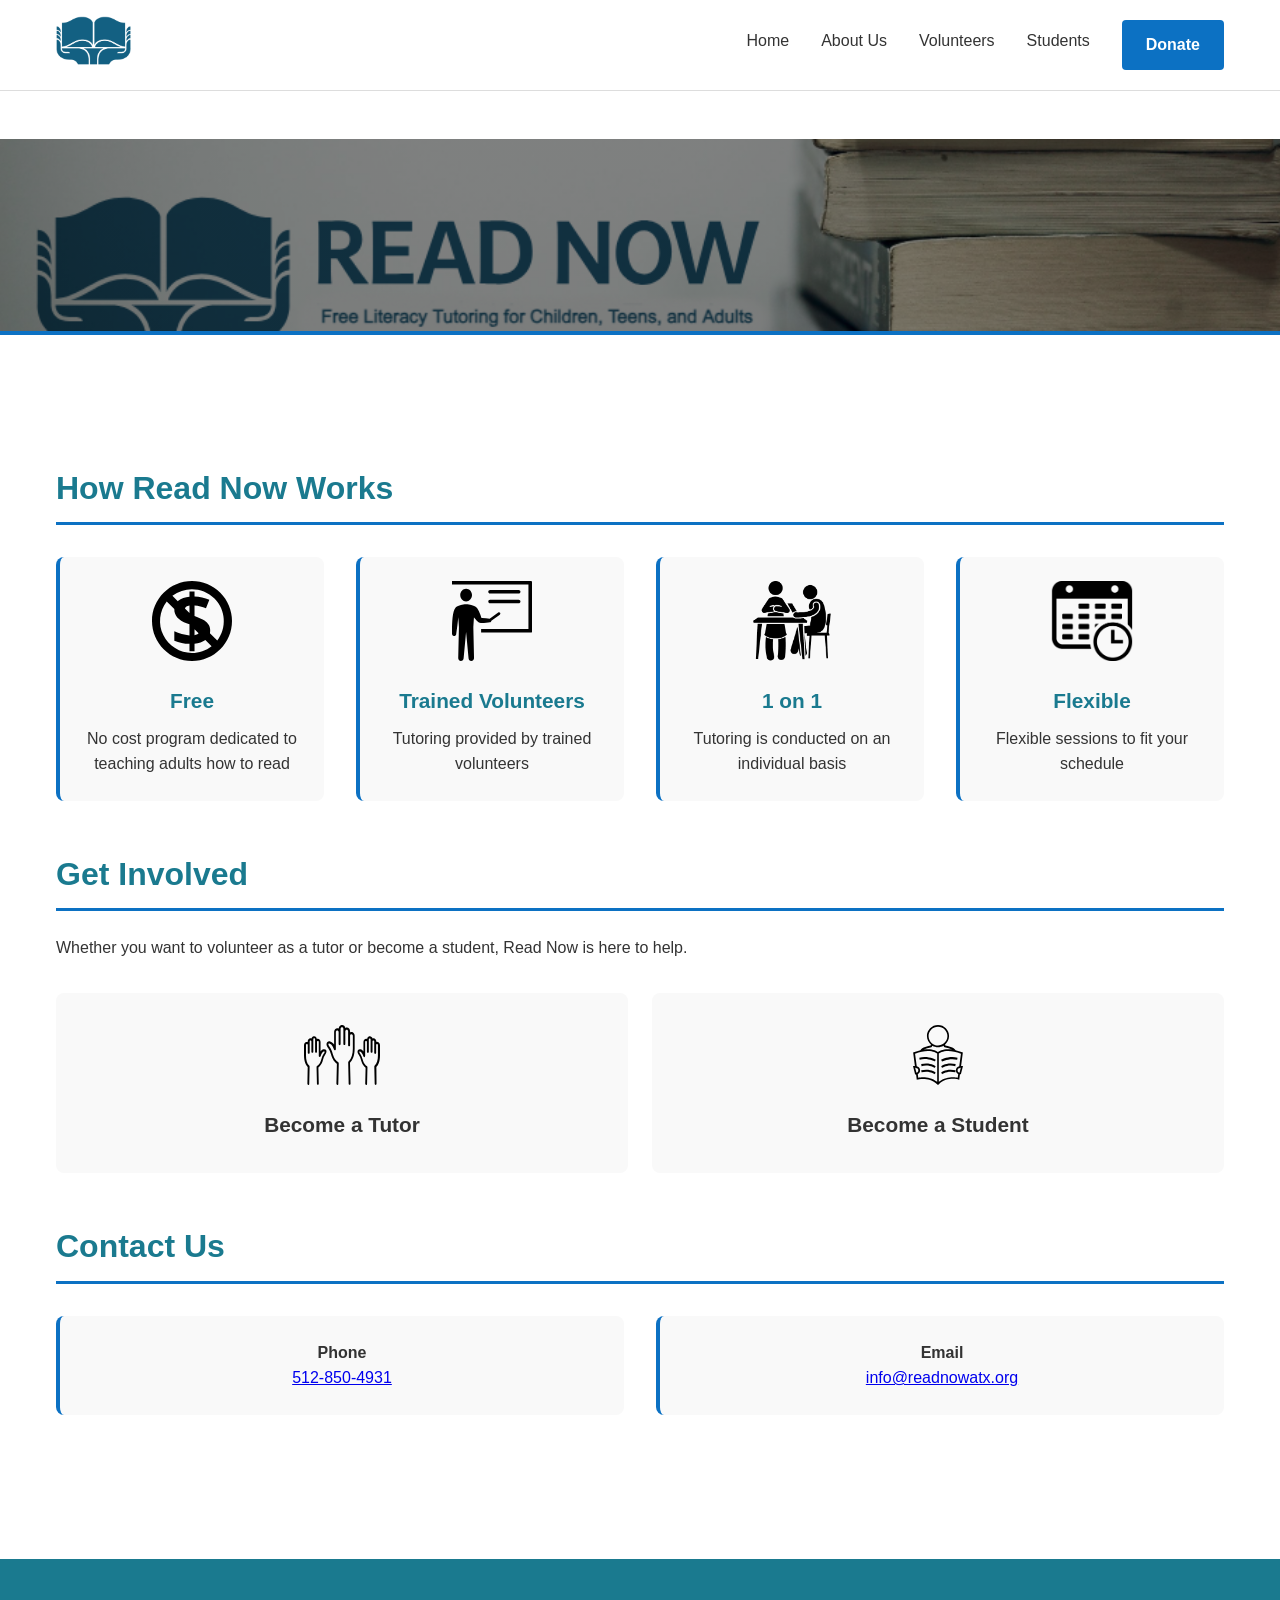
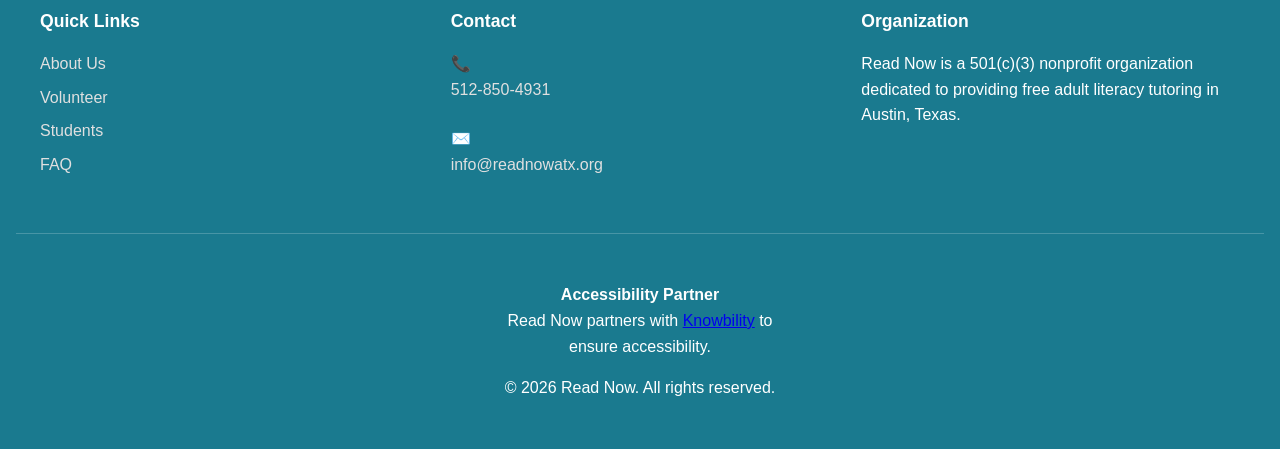
==== index.html @ 5cd38189 "Remove hero heading and tagline from home page Leaves the hero as an image-only banner (RN-banner2 b" ====
<!DOCTYPE html>
<html lang="en">
<head>
  <meta charset="UTF-8">
  <meta name="viewport" content="width=device-width, initial-scale=1.0">
  <meta name="description" content="Read Now - Free adult literacy tutoring in Austin, Texas">
  <meta name="keywords" content="literacy, tutoring, reading, Austin, nonprofit">
  <title>Read Now - Free Adult Literacy Tutoring</title>
  <link rel="stylesheet" href="style.css">
</head>
<body>

<header>
  <div class="header-content">
    <a href="index.html" class="logo">
      <img src="images/logo.png" alt="Read Now">
    </a>
    <button class="nav-toggle" id="navToggle">☰</button>
    <nav id="mainNav">
      <ul>
        <li>
          <a href="index.html">Home</a>
        </li>
        <li>
          <a href="about.html">About Us</a>
          <ul>
            <li><a href="contact.html">Contact Us</a></li>
          </ul>
        </li>
        <li>
          <a href="volunteer.html">Volunteers</a>
          <ul>
            <li><a href="volunteer-application.html">Application</a></li>
            <li><a href="code-of-conduct.html">Code of Conduct</a></li>
          </ul>
        </li>
        <li>
          <a href="students.html">Students</a>
          <ul>
            <li><a href="student-registration.html">Registration</a></li>
            <li><a href="faq.html">FAQ</a></li>
          </ul>
        </li>
        <li>
          <a href="https://givewp.com" target="_blank" class="donate-btn">Donate</a>
        </li>
      </ul>
    </nav>
  </div>
</header>

<main>

<section class="hero">
  <div class="container"></div>
</section>

<div class="container">

<section>
  <h2>How Read Now Works</h2>
  <div class="features">
    <div class="feature">
      <img src="images/free.svg" alt="Free program">
      <h3>Free</h3>
      <p>No cost program dedicated to teaching adults how to read</p>
    </div>
    <div class="feature">
      <img src="images/trained_volunteer.svg" alt="Trained volunteers">
      <h3>Trained Volunteers</h3>
      <p>Tutoring provided by trained volunteers</p>
    </div>
    <div class="feature">
      <img src="images/1_on_1_learning.svg" alt="One-on-one learning">
      <h3>1 on 1</h3>
      <p>Tutoring is conducted on an individual basis</p>
    </div>
    <div class="feature">
      <img src="images/flexible_schedule-1.svg" alt="Flexible schedule">
      <h3>Flexible</h3>
      <p>Flexible sessions to fit your schedule</p>
    </div>
  </div>
</section>

<section>
  <h2>Get Involved</h2>
  <p>Whether you want to volunteer as a tutor or become a student, Read Now is here to help.</p>
  <div class="cta-grid">
    <a href="volunteer.html" class="cta-box">
      <img src="images/volunteer_large.svg" alt="Become a tutor">
      <h3>Become a Tutor</h3>
    </a>
    <a href="students.html" class="cta-box">
      <img src="images/student_large.svg" alt="Become a student">
      <h3>Become a Student</h3>
    </a>
  </div>
</section>

<section>
  <h2>Contact Us</h2>
  <div class="features">
    <div class="feature">
      <p><strong>Phone</strong><br><a href="tel:+15128504931">512-850-4931</a></p>
    </div>
    <div class="feature">
      <p><strong>Email</strong><br><a href="mailto:info@readnowatx.org">info@readnowatx.org</a></p>
    </div>
  </div>
</section>

</div>

</main>

<footer>
  <div class="footer-content">
    <div class="footer-section">
      <h3>Quick Links</h3>
      <ul>
        <li><a href="about.html">About Us</a></li>
        <li><a href="volunteer.html">Volunteer</a></li>
        <li><a href="students.html">Students</a></li>
        <li><a href="faq.html">FAQ</a></li>
      </ul>
    </div>
    <div class="footer-section">
      <h3>Contact</h3>
      <div class="footer-contact">
        <span>📞 <a href="tel:+15128504931">512-850-4931</a></span>
      </div>
      <div class="footer-contact">
        <span>✉️ <a href="mailto:info@readnowatx.org">info@readnowatx.org</a></span>
      </div>
    </div>
    <div class="footer-section">
      <h3>Organization</h3>
      <p>Read Now is a 501(c)(3) nonprofit organization dedicated to providing free adult literacy tutoring in Austin, Texas.</p>
    </div>
  </div>

  <div class="footer-bottom">
    <div class="knowbility-logo">
      <p><strong>Accessibility Partner</strong></p>
      <p>Read Now partners with <a href="https://knowbility.org" target="_blank">Knowbility</a> to ensure accessibility.</p>
    </div>
    <p>&copy; 2026 Read Now. All rights reserved.</p>
  </div>
</footer>

<script>
  // Mobile nav toggle
  const navToggle = document.getElementById('navToggle');
  const mainNav = document.getElementById('mainNav');

  navToggle.addEventListener('click', () => {
    mainNav.classList.toggle('active');
  });

  // Close nav when clicking outside
  document.addEventListener('click', (e) => {
    if (!e.target.closest('header')) {
      mainNav.classList.remove('active');
    }
  });

  // Handle dropdown submenus on mobile
  const navItems = document.querySelectorAll('#mainNav > ul > li');
  navItems.forEach(item => {
    if (item.querySelector('ul')) {
      item.addEventListener('click', (e) => {
        if (window.innerWidth <= 768) {
          e.preventDefault();
          item.classList.toggle('active');
        }
      });
    }
  });
</script>

</body>
</html>
---- style.css ----
/* ReadNow ATX - Native HTML Site */
:root {
  --primary: #1a7a8f;
  --primary-dark: #0f4a59;
  --accent: #0c71c3;
  --text: #333;
  --light-bg: #f9f9f9;
  --border: #ddd;
  --white: #fff;
}

* {
  margin: 0;
  padding: 0;
  box-sizing: border-box;
}

html {
  scroll-behavior: smooth;
}

body {
  font-family: -apple-system, BlinkMacSystemFont, "Segoe UI", Roboto, "Helvetica Neue", Arial, sans-serif;
  line-height: 1.6;
  color: var(--text);
  background-color: var(--white);
}

/* Header & Navigation */
header {
  background-color: var(--white);
  border-bottom: 1px solid var(--border);
  position: sticky;
  top: 0;
  z-index: 1000;
}

.header-content {
  max-width: 1200px;
  margin: 0 auto;
  padding: 1rem;
  display: flex;
  justify-content: space-between;
  align-items: center;
}

.logo img {
  height: 50px;
  width: auto;
}

.nav-toggle {
  display: none;
  background: none;
  border: none;
  font-size: 1.5rem;
  cursor: pointer;
  color: var(--primary);
}

nav ul {
  list-style: none;
  display: flex;
  gap: 2rem;
}

nav > ul > li {
  position: relative;
}

nav a {
  color: var(--text);
  text-decoration: none;
  font-weight: 500;
  display: flex;
  align-items: center;
  gap: 0.5rem;
  padding: 0.5rem 0;
}

nav a:hover {
  color: var(--primary);
}

/* Dropdowns */
nav ul ul {
  display: none;
  position: absolute;
  top: 100%;
  left: 0;
  flex-direction: column;
  background-color: var(--white);
  border: 1px solid var(--border);
  border-radius: 4px;
  padding: 0.5rem 0;
  min-width: 200px;
  box-shadow: 0 4px 6px rgba(0,0,0,0.1);
  gap: 0;
}

nav li:hover > ul {
  display: flex;
}

nav ul ul li {
  width: 100%;
}

nav ul ul a {
  padding: 0.75rem 1rem;
  display: block;
}

.donate-btn {
  background-color: var(--accent);
  color: var(--white);
  padding: 0.75rem 1.5rem;
  border-radius: 4px;
  font-weight: bold;
  text-decoration: none;
  display: inline-block;
}

.donate-btn:hover {
  background-color: var(--primary-dark);
}

/* Main Content */
.container {
  max-width: 1200px;
  margin: 0 auto;
  padding: 2rem 1rem;
}

/* Hero Section */
.hero {
  background-color: var(--primary);
  background-image: linear-gradient(rgba(0, 0, 0, 0.45), rgba(0, 0, 0, 0.45)),
    url('images/RN-banner2.png');
  background-size: cover;
  background-position: center;
  background-repeat: no-repeat;
  color: var(--white);
  padding: 4rem 1rem;
  text-align: center;
  border-bottom: 4px solid var(--accent);
}

.hero h1 {
  font-size: 2.5rem;
  margin-bottom: 1rem;
}

.hero p {
  font-size: 1.1rem;
  margin-bottom: 2rem;
  max-width: 700px;
  margin-left: auto;
  margin-right: auto;
}

/* Sections */
section {
  margin: 3rem 0;
}

section h2 {
  color: var(--primary);
  font-size: 2rem;
  margin-bottom: 1.5rem;
  border-bottom: 3px solid var(--accent);
  padding-bottom: 0.5rem;
}

section h3 {
  color: var(--primary);
  font-size: 1.3rem;
  margin: 1.5rem 0 1rem 0;
}

/* Features Grid */
.features {
  display: grid;
  grid-template-columns: repeat(auto-fit, minmax(250px, 1fr));
  gap: 2rem;
  margin: 2rem 0;
}

.feature {
  text-align: center;
  padding: 1.5rem;
  background-color: var(--light-bg);
  border-radius: 8px;
  border-left: 4px solid var(--accent);
}

.feature img {
  height: 80px;
  width: auto;
  margin-bottom: 1rem;
}

.feature h3 {
  margin: 0 0 0.5rem 0;
  color: var(--primary);
}

/* CTA Buttons */
.cta-grid {
  display: grid;
  grid-template-columns: repeat(auto-fit, minmax(200px, 1fr));
  gap: 1.5rem;
  margin: 2rem 0;
}

.cta-box {
  background-color: var(--light-bg);
  padding: 2rem;
  text-align: center;
  border-radius: 8px;
  text-decoration: none;
  color: var(--text);
  transition: all 0.3s ease;
}

.cta-box:hover {
  background-color: var(--primary);
  color: var(--white);
  transform: translateY(-4px);
  box-shadow: 0 6px 12px rgba(0,0,0,0.15);
}

.cta-box img {
  height: 60px;
  width: auto;
  margin-bottom: 1rem;
}

.cta-box h3 {
  margin: 0;
  color: inherit;
}

/* Forms */
.form-container {
  max-width: 600px;
  margin: 2rem auto;
  background-color: var(--light-bg);
  padding: 2rem;
  border-radius: 8px;
}

.form-section {
  margin: 2rem 0;
  padding: 1.5rem;
  background-color: var(--white);
  border-left: 4px solid var(--accent);
  border-radius: 4px;
}

.form-section h3 {
  margin-top: 0;
}

.form-group {
  margin-bottom: 1.5rem;
}

label {
  display: block;
  font-weight: bold;
  margin-bottom: 0.5rem;
  color: var(--primary);
}

.required {
  color: #c00;
}

input[type="text"],
input[type="email"],
input[type="phone"],
input[type="date"],
select,
textarea {
  width: 100%;
  padding: 0.75rem;
  border: 1px solid var(--border);
  border-radius: 4px;
  font-family: inherit;
  font-size: 1rem;
}

textarea {
  resize: vertical;
  min-height: 120px;
}

input:focus,
select:focus,
textarea:focus {
  outline: none;
  border-color: var(--accent);
  box-shadow: 0 0 0 3px rgba(12, 113, 195, 0.1);
}

.checkbox-group,
.radio-group {
  margin: 1rem 0;
}

.checkbox-group label,
.radio-group label {
  display: flex;
  align-items: center;
  font-weight: normal;
  margin-bottom: 0.75rem;
}

input[type="checkbox"],
input[type="radio"] {
  width: auto;
  margin-right: 0.5rem;
  cursor: pointer;
}

button {
  background-color: var(--accent);
  color: var(--white);
  padding: 0.75rem 2rem;
  border: none;
  border-radius: 4px;
  font-size: 1rem;
  font-weight: bold;
  cursor: pointer;
  transition: background-color 0.3s ease;
}

button:hover {
  background-color: var(--primary-dark);
}

/* Footer */
footer {
  background-color: var(--primary);
  color: var(--white);
  padding: 3rem 1rem;
  margin-top: 4rem;
}

.footer-content {
  max-width: 1200px;
  margin: 0 auto;
  display: grid;
  grid-template-columns: repeat(auto-fit, minmax(250px, 1fr));
  gap: 2rem;
}

.footer-section h3 {
  color: var(--white);
  margin-bottom: 1rem;
  font-size: 1.1rem;
}

.footer-section ul {
  list-style: none;
}

.footer-section a {
  color: #e0e0e0;
  text-decoration: none;
  display: block;
  margin-bottom: 0.5rem;
}

.footer-section a:hover {
  color: var(--white);
}

.footer-contact {
  display: flex;
  align-items: center;
  gap: 0.5rem;
  margin-bottom: 1rem;
}

.footer-contact img {
  height: 20px;
  width: auto;
}

.footer-bottom {
  border-top: 1px solid rgba(255,255,255,0.2);
  margin-top: 2rem;
  padding-top: 2rem;
  text-align: center;
}

.knowbility-logo {
  max-width: 300px;
  margin: 1rem auto;
}

.knowbility-logo img {
  height: 60px;
  width: auto;
}

/* Responsive */
@media (max-width: 768px) {
  .nav-toggle {
    display: block;
  }

  nav {
    display: none;
    position: absolute;
    top: 70px;
    left: 0;
    right: 0;
    background-color: var(--white);
    border-bottom: 1px solid var(--border);
    padding: 1rem;
  }

  nav.active {
    display: block;
  }

  nav ul {
    flex-direction: column;
    gap: 1rem;
  }

  nav ul ul {
    position: static;
    display: none;
    border: none;
    box-shadow: none;
    margin-top: 0.5rem;
    padding-left: 1rem;
  }

  nav li:hover > ul,
  nav li.active > ul {
    display: flex;
  }

  .hero h1 {
    font-size: 1.8rem;
  }

  section h2 {
    font-size: 1.5rem;
  }

  .features,
  .cta-grid {
    grid-template-columns: 1fr;
  }

  .form-container {
    padding: 1rem;
  }
}
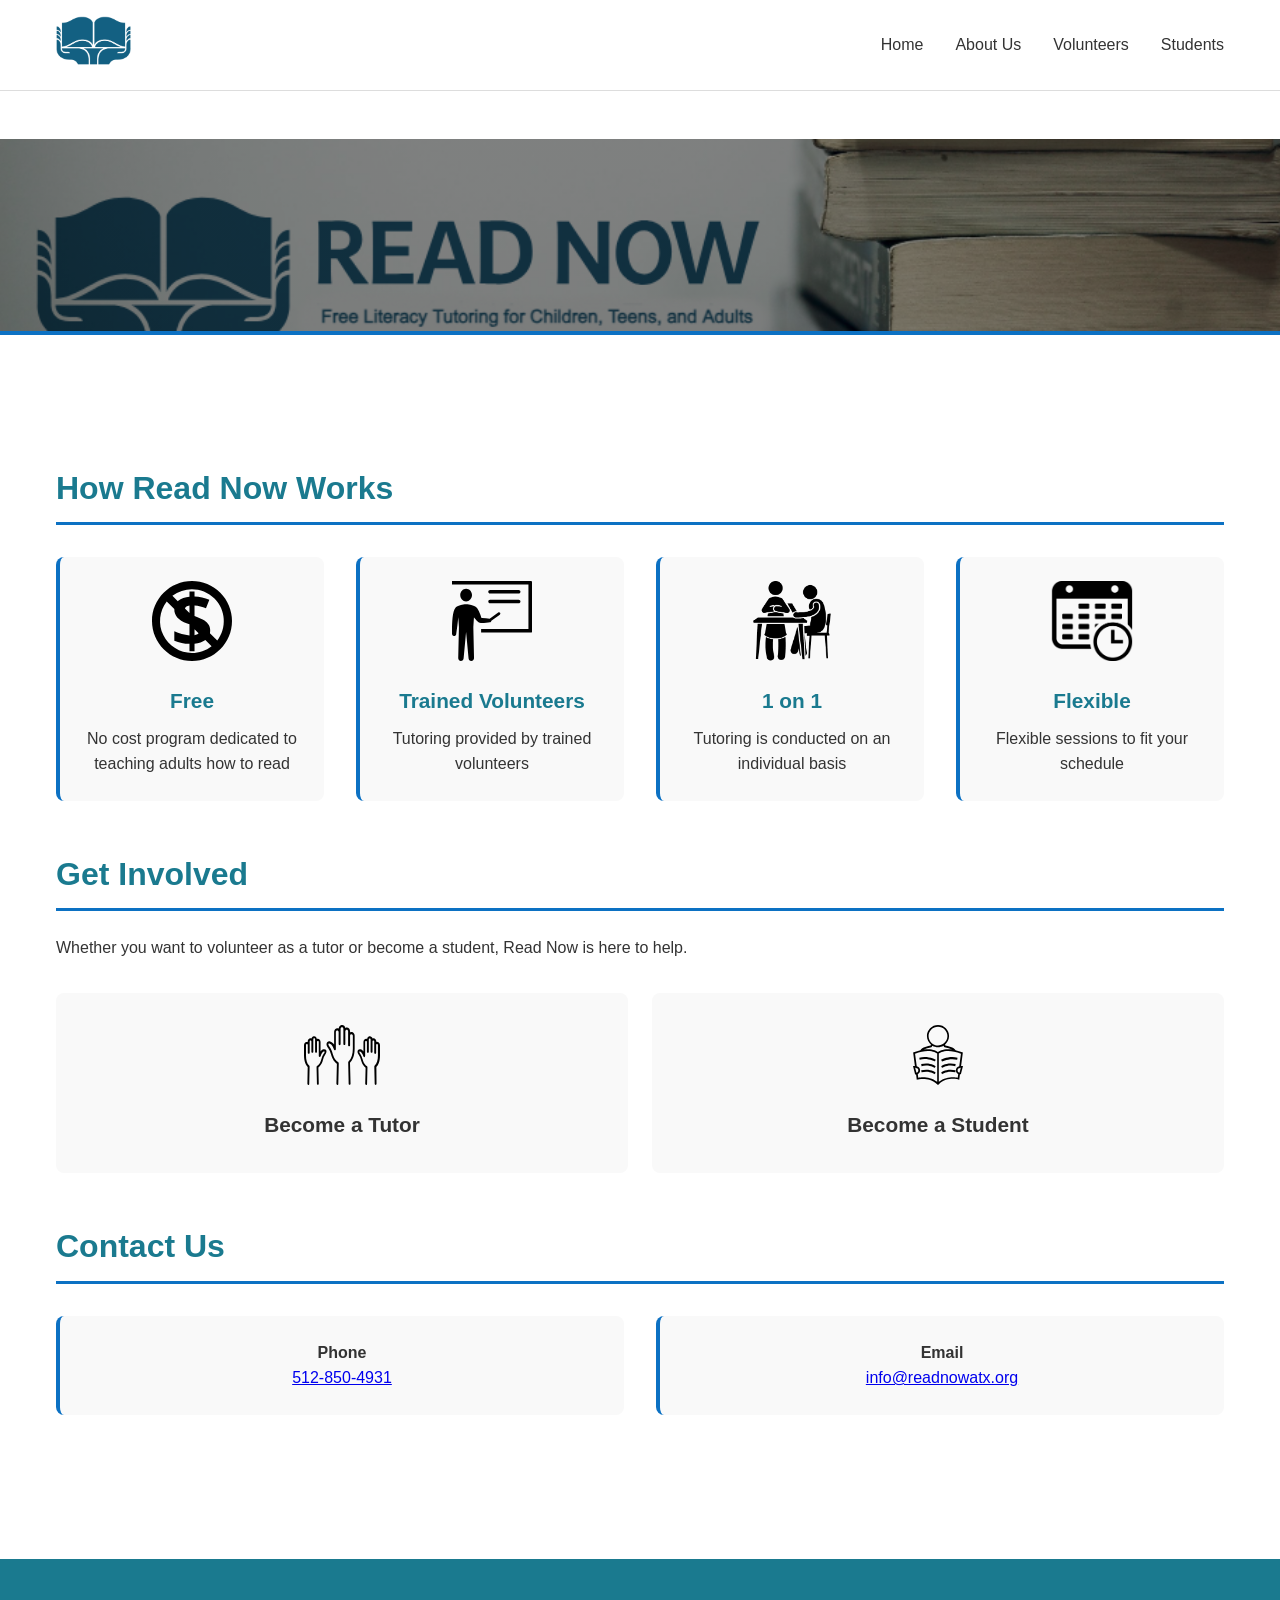
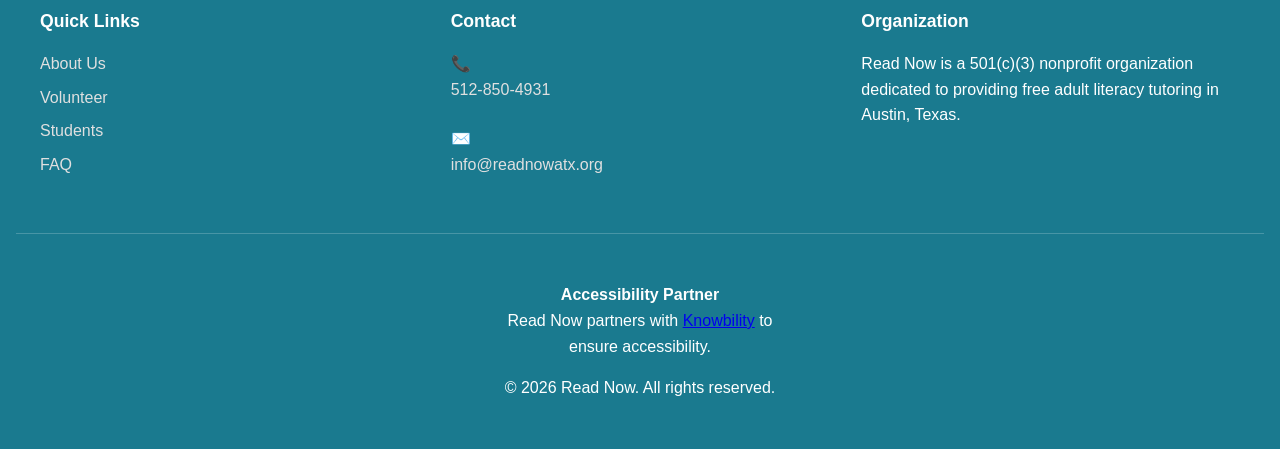
==== commit 847a2396: "Fix description meta tag for clarity and comment out donate link in navigation" ====
--- a/index.html
+++ b/index.html
@@ -1,183 +1,183 @@
-<!DOCTYPE html>
-<html lang="en">
-<head>
-  <meta charset="UTF-8">
-  <meta name="viewport" content="width=device-width, initial-scale=1.0">
-  <meta name="description" content="Read Now - Free adult literacy tutoring in Austin, Texas">
-  <meta name="keywords" content="literacy, tutoring, reading, Austin, nonprofit">
-  <title>Read Now - Free Adult Literacy Tutoring</title>
-  <link rel="stylesheet" href="style.css">
-</head>
-<body>
-
-<header>
-  <div class="header-content">
-    <a href="index.html" class="logo">
-      <img src="images/logo.png" alt="Read Now">
-    </a>
-    <button class="nav-toggle" id="navToggle">☰</button>
-    <nav id="mainNav">
-      <ul>
-        <li>
-          <a href="index.html">Home</a>
-        </li>
-        <li>
-          <a href="about.html">About Us</a>
-          <ul>
-            <li><a href="contact.html">Contact Us</a></li>
-          </ul>
-        </li>
-        <li>
-          <a href="volunteer.html">Volunteers</a>
-          <ul>
-            <li><a href="volunteer-application.html">Application</a></li>
-            <li><a href="code-of-conduct.html">Code of Conduct</a></li>
-          </ul>
-        </li>
-        <li>
-          <a href="students.html">Students</a>
-          <ul>
-            <li><a href="student-registration.html">Registration</a></li>
-            <li><a href="faq.html">FAQ</a></li>
-          </ul>
-        </li>
-        <li>
-          <a href="https://givewp.com" target="_blank" class="donate-btn">Donate</a>
-        </li>
-      </ul>
-    </nav>
-  </div>
-</header>
-
-<main>
-
-<section class="hero">
-  <div class="container"></div>
-</section>
-
-<div class="container">
-
-<section>
-  <h2>How Read Now Works</h2>
-  <div class="features">
-    <div class="feature">
-      <img src="images/free.svg" alt="Free program">
-      <h3>Free</h3>
-      <p>No cost program dedicated to teaching adults how to read</p>
-    </div>
-    <div class="feature">
-      <img src="images/trained_volunteer.svg" alt="Trained volunteers">
-      <h3>Trained Volunteers</h3>
-      <p>Tutoring provided by trained volunteers</p>
-    </div>
-    <div class="feature">
-      <img src="images/1_on_1_learning.svg" alt="One-on-one learning">
-      <h3>1 on 1</h3>
-      <p>Tutoring is conducted on an individual basis</p>
-    </div>
-    <div class="feature">
-      <img src="images/flexible_schedule-1.svg" alt="Flexible schedule">
-      <h3>Flexible</h3>
-      <p>Flexible sessions to fit your schedule</p>
-    </div>
-  </div>
-</section>
-
-<section>
-  <h2>Get Involved</h2>
-  <p>Whether you want to volunteer as a tutor or become a student, Read Now is here to help.</p>
-  <div class="cta-grid">
-    <a href="volunteer.html" class="cta-box">
-      <img src="images/volunteer_large.svg" alt="Become a tutor">
-      <h3>Become a Tutor</h3>
-    </a>
-    <a href="students.html" class="cta-box">
-      <img src="images/student_large.svg" alt="Become a student">
-      <h3>Become a Student</h3>
-    </a>
-  </div>
-</section>
-
-<section>
-  <h2>Contact Us</h2>
-  <div class="features">
-    <div class="feature">
-      <p><strong>Phone</strong><br><a href="tel:+15128504931">512-850-4931</a></p>
-    </div>
-    <div class="feature">
-      <p><strong>Email</strong><br><a href="mailto:info@readnowatx.org">info@readnowatx.org</a></p>
-    </div>
-  </div>
-</section>
-
-</div>
-
-</main>
-
-<footer>
-  <div class="footer-content">
-    <div class="footer-section">
-      <h3>Quick Links</h3>
-      <ul>
-        <li><a href="about.html">About Us</a></li>
-        <li><a href="volunteer.html">Volunteer</a></li>
-        <li><a href="students.html">Students</a></li>
-        <li><a href="faq.html">FAQ</a></li>
-      </ul>
-    </div>
-    <div class="footer-section">
-      <h3>Contact</h3>
-      <div class="footer-contact">
-        <span>📞 <a href="tel:+15128504931">512-850-4931</a></span>
-      </div>
-      <div class="footer-contact">
-        <span>✉️ <a href="mailto:info@readnowatx.org">info@readnowatx.org</a></span>
-      </div>
-    </div>
-    <div class="footer-section">
-      <h3>Organization</h3>
-      <p>Read Now is a 501(c)(3) nonprofit organization dedicated to providing free adult literacy tutoring in Austin, Texas.</p>
-    </div>
-  </div>
-
-  <div class="footer-bottom">
-    <div class="knowbility-logo">
-      <p><strong>Accessibility Partner</strong></p>
-      <p>Read Now partners with <a href="https://knowbility.org" target="_blank">Knowbility</a> to ensure accessibility.</p>
-    </div>
-    <p>&copy; 2026 Read Now. All rights reserved.</p>
-  </div>
-</footer>
-
-<script>
-  // Mobile nav toggle
-  const navToggle = document.getElementById('navToggle');
-  const mainNav = document.getElementById('mainNav');
-
-  navToggle.addEventListener('click', () => {
-    mainNav.classList.toggle('active');
-  });
-
-  // Close nav when clicking outside
-  document.addEventListener('click', (e) => {
-    if (!e.target.closest('header')) {
-      mainNav.classList.remove('active');
-    }
-  });
-
-  // Handle dropdown submenus on mobile
-  const navItems = document.querySelectorAll('#mainNav > ul > li');
-  navItems.forEach(item => {
-    if (item.querySelector('ul')) {
-      item.addEventListener('click', (e) => {
-        if (window.innerWidth <= 768) {
-          e.preventDefault();
-          item.classList.toggle('active');
-        }
-      });
-    }
-  });
-</script>
-
-</body>
-</html>
+<!DOCTYPE html>
+<html lang="en">
+<head>
+  <meta charset="UTF-8">
+  <meta name="viewport" content="width=device-width, initial-scale=1.0">
+  <meta name="description" content="Read Now - Free literacy tutoring in Austin, Texas">
+  <meta name="keywords" content="literacy, tutoring, reading, Austin, nonprofit">
+  <title>Read Now - Free Adult Literacy Tutoring</title>
+  <link rel="stylesheet" href="style.css">
+</head>
+<body>
+
+<header>
+  <div class="header-content">
+    <a href="index.html" class="logo">
+      <img src="images/logo.png" alt="Read Now">
+    </a>
+    <button class="nav-toggle" id="navToggle">☰</button>
+    <nav id="mainNav">
+      <ul>
+        <li>
+          <a href="index.html">Home</a>
+        </li>
+        <li>
+          <a href="about.html">About Us</a>
+          <ul>
+            <li><a href="contact.html">Contact Us</a></li>
+          </ul>
+        </li>
+        <li>
+          <a href="volunteer.html">Volunteers</a>
+          <ul>
+            <li><a href="volunteer-application.html">Application</a></li>
+            <li><a href="code-of-conduct.html">Code of Conduct</a></li>
+          </ul>
+        </li>
+        <li>
+          <a href="students.html">Students</a>
+          <ul>
+            <li><a href="student-registration.html">Registration</a></li>
+            <li><a href="faq.html">FAQ</a></li>
+          </ul>
+        </li>
+        <!-- li>
+          <a href="https://givewp.com" target="_blank" class="donate-btn">Donate</a>
+        </li -->
+      </ul>
+    </nav>
+  </div>
+</header>
+
+<main>
+
+<section class="hero">
+  <div class="container"></div>
+</section>
+
+<div class="container">
+
+<section>
+  <h2>How Read Now Works</h2>
+  <div class="features">
+    <div class="feature">
+      <img src="images/free.svg" alt="Free program">
+      <h3>Free</h3>
+      <p>No cost program dedicated to teaching adults how to read</p>
+    </div>
+    <div class="feature">
+      <img src="images/trained_volunteer.svg" alt="Trained volunteers">
+      <h3>Trained Volunteers</h3>
+      <p>Tutoring provided by trained volunteers</p>
+    </div>
+    <div class="feature">
+      <img src="images/1_on_1_learning.svg" alt="One-on-one learning">
+      <h3>1 on 1</h3>
+      <p>Tutoring is conducted on an individual basis</p>
+    </div>
+    <div class="feature">
+      <img src="images/flexible_schedule-1.svg" alt="Flexible schedule">
+      <h3>Flexible</h3>
+      <p>Flexible sessions to fit your schedule</p>
+    </div>
+  </div>
+</section>
+
+<section>
+  <h2>Get Involved</h2>
+  <p>Whether you want to volunteer as a tutor or become a student, Read Now is here to help.</p>
+  <div class="cta-grid">
+    <a href="volunteer.html" class="cta-box">
+      <img src="images/volunteer_large.svg" alt="Become a tutor">
+      <h3>Become a Tutor</h3>
+    </a>
+    <a href="students.html" class="cta-box">
+      <img src="images/student_large.svg" alt="Become a student">
+      <h3>Become a Student</h3>
+    </a>
+  </div>
+</section>
+
+<section>
+  <h2>Contact Us</h2>
+  <div class="features">
+    <div class="feature">
+      <p><strong>Phone</strong><br><a href="tel:+15128504931">512-850-4931</a></p>
+    </div>
+    <div class="feature">
+      <p><strong>Email</strong><br><a href="mailto:info@readnowatx.org">info@readnowatx.org</a></p>
+    </div>
+  </div>
+</section>
+
+</div>
+
+</main>
+
+<footer>
+  <div class="footer-content">
+    <div class="footer-section">
+      <h3>Quick Links</h3>
+      <ul>
+        <li><a href="about.html">About Us</a></li>
+        <li><a href="volunteer.html">Volunteer</a></li>
+        <li><a href="students.html">Students</a></li>
+        <li><a href="faq.html">FAQ</a></li>
+      </ul>
+    </div>
+    <div class="footer-section">
+      <h3>Contact</h3>
+      <div class="footer-contact">
+        <span>📞 <a href="tel:+15128504931">512-850-4931</a></span>
+      </div>
+      <div class="footer-contact">
+        <span>✉️ <a href="mailto:info@readnowatx.org">info@readnowatx.org</a></span>
+      </div>
+    </div>
+    <div class="footer-section">
+      <h3>Organization</h3>
+      <p>Read Now is a 501(c)(3) nonprofit organization dedicated to providing free adult literacy tutoring in Austin, Texas.</p>
+    </div>
+  </div>
+
+  <div class="footer-bottom">
+    <div class="knowbility-logo">
+      <p><strong>Accessibility Partner</strong></p>
+      <p>Read Now partners with <a href="https://knowbility.org" target="_blank">Knowbility</a> to ensure accessibility.</p>
+    </div>
+    <p>&copy; 2026 Read Now. All rights reserved.</p>
+  </div>
+</footer>
+
+<script>
+  // Mobile nav toggle
+  const navToggle = document.getElementById('navToggle');
+  const mainNav = document.getElementById('mainNav');
+
+  navToggle.addEventListener('click', () => {
+    mainNav.classList.toggle('active');
+  });
+
+  // Close nav when clicking outside
+  document.addEventListener('click', (e) => {
+    if (!e.target.closest('header')) {
+      mainNav.classList.remove('active');
+    }
+  });
+
+  // Handle dropdown submenus on mobile
+  const navItems = document.querySelectorAll('#mainNav > ul > li');
+  navItems.forEach(item => {
+    if (item.querySelector('ul')) {
+      item.addEventListener('click', (e) => {
+        if (window.innerWidth <= 768) {
+          e.preventDefault();
+          item.classList.toggle('active');
+        }
+      });
+    }
+  });
+</script>
+
+</body>
+</html>
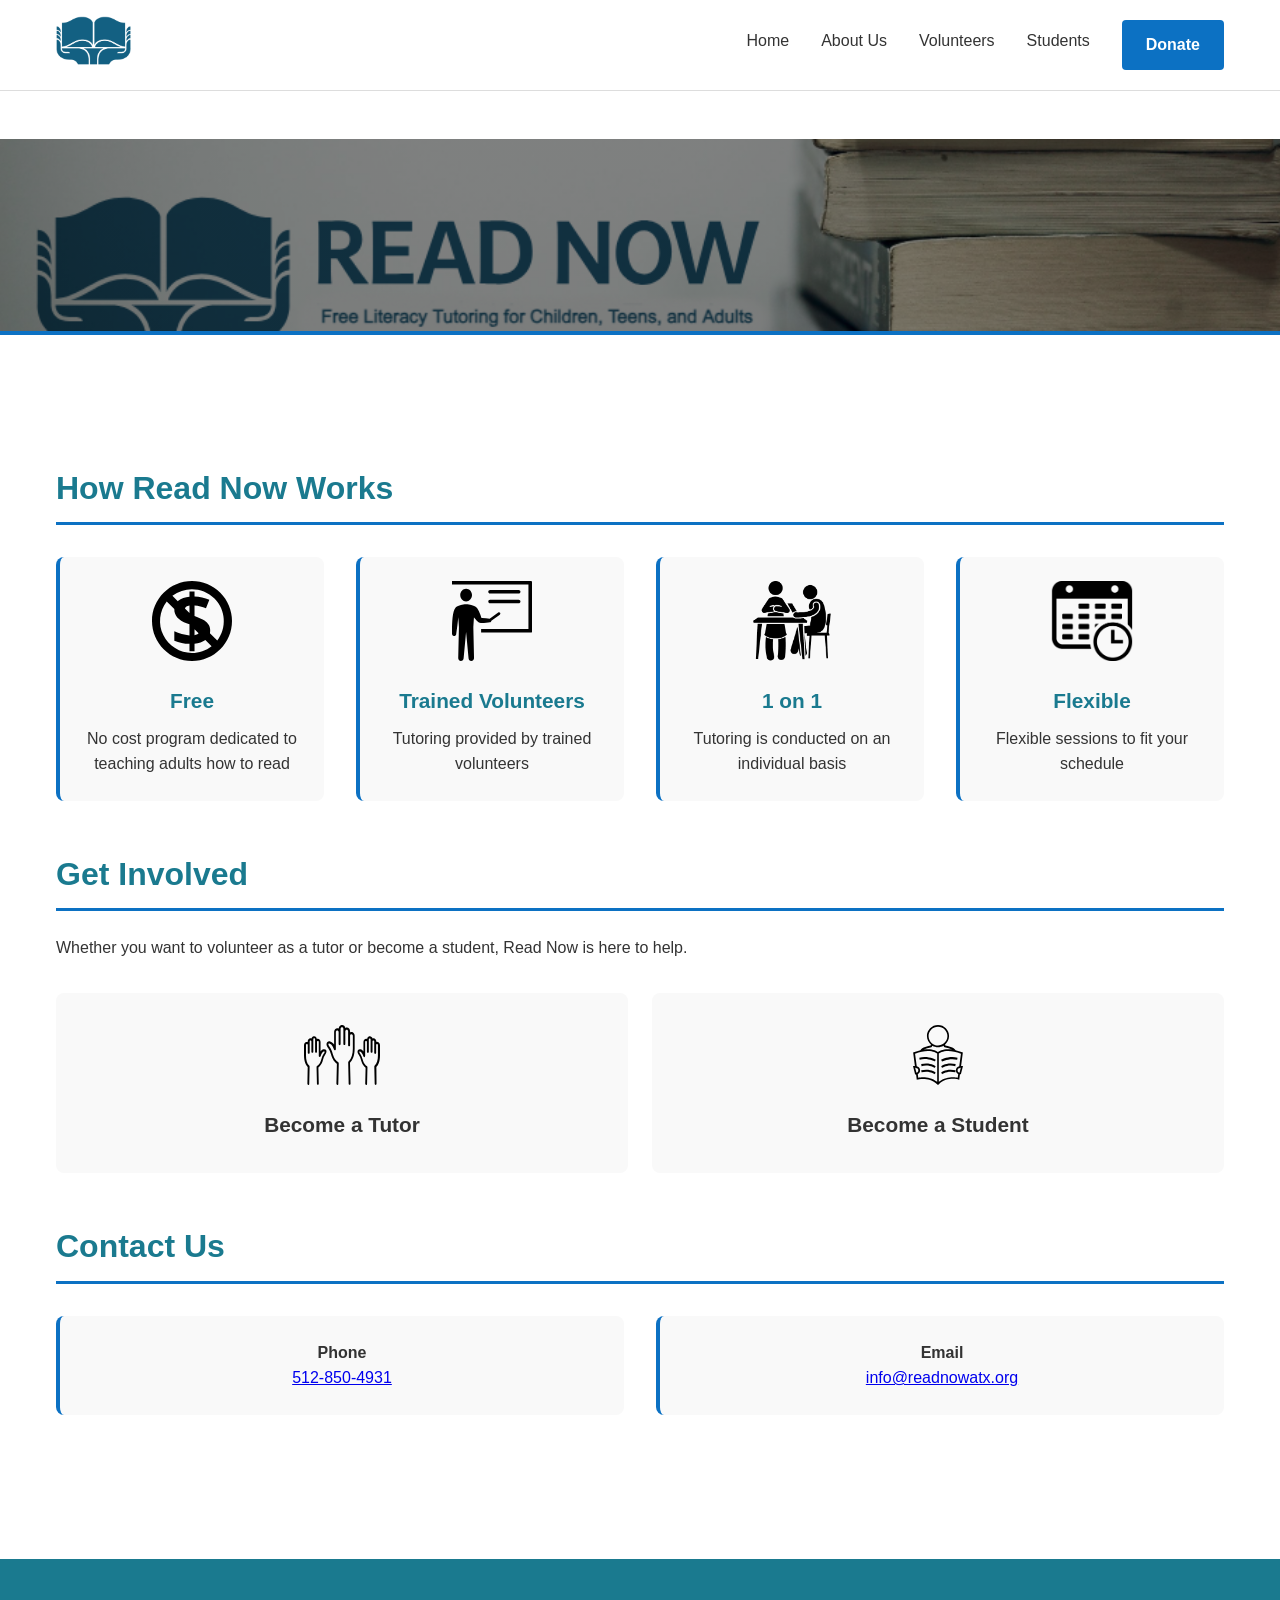
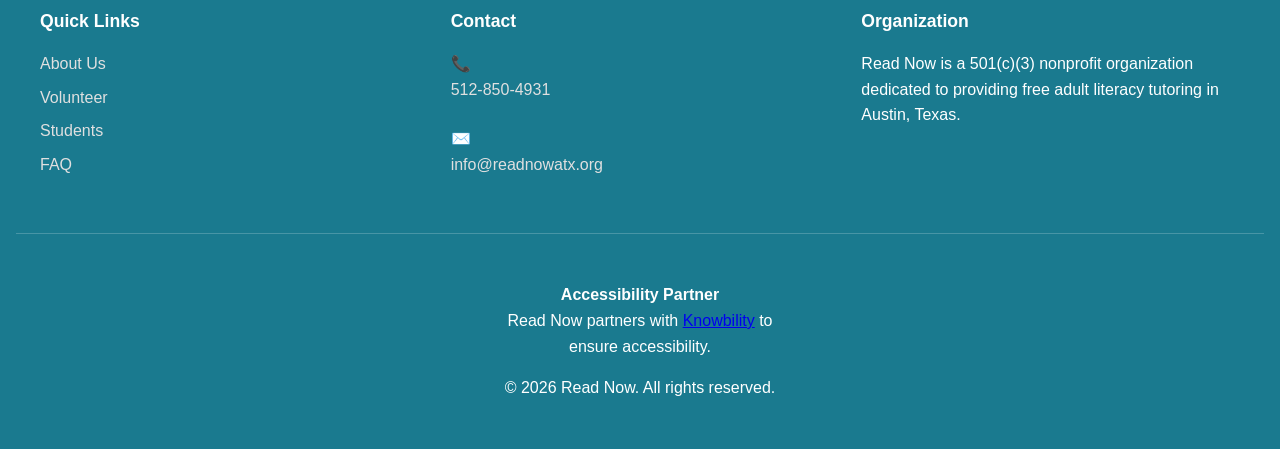
==== commit 267f3d29: "Activate Donate nav link with PayPal.me Uncomments the Donate button in header.html and points it at" ====
--- a/index.html
+++ b/index.html
@@ -41,9 +41,9 @@
             <li><a href="faq.html">FAQ</a></li>
           </ul>
         </li>
-        <!-- li>
-          <a href="https://givewp.com" target="_blank" class="donate-btn">Donate</a>
-        </li -->
+        <li>
+          <a href="https://paypal.me/readnowatx" target="_blank" class="donate-btn">Donate</a>
+        </li>
       </ul>
     </nav>
   </div>
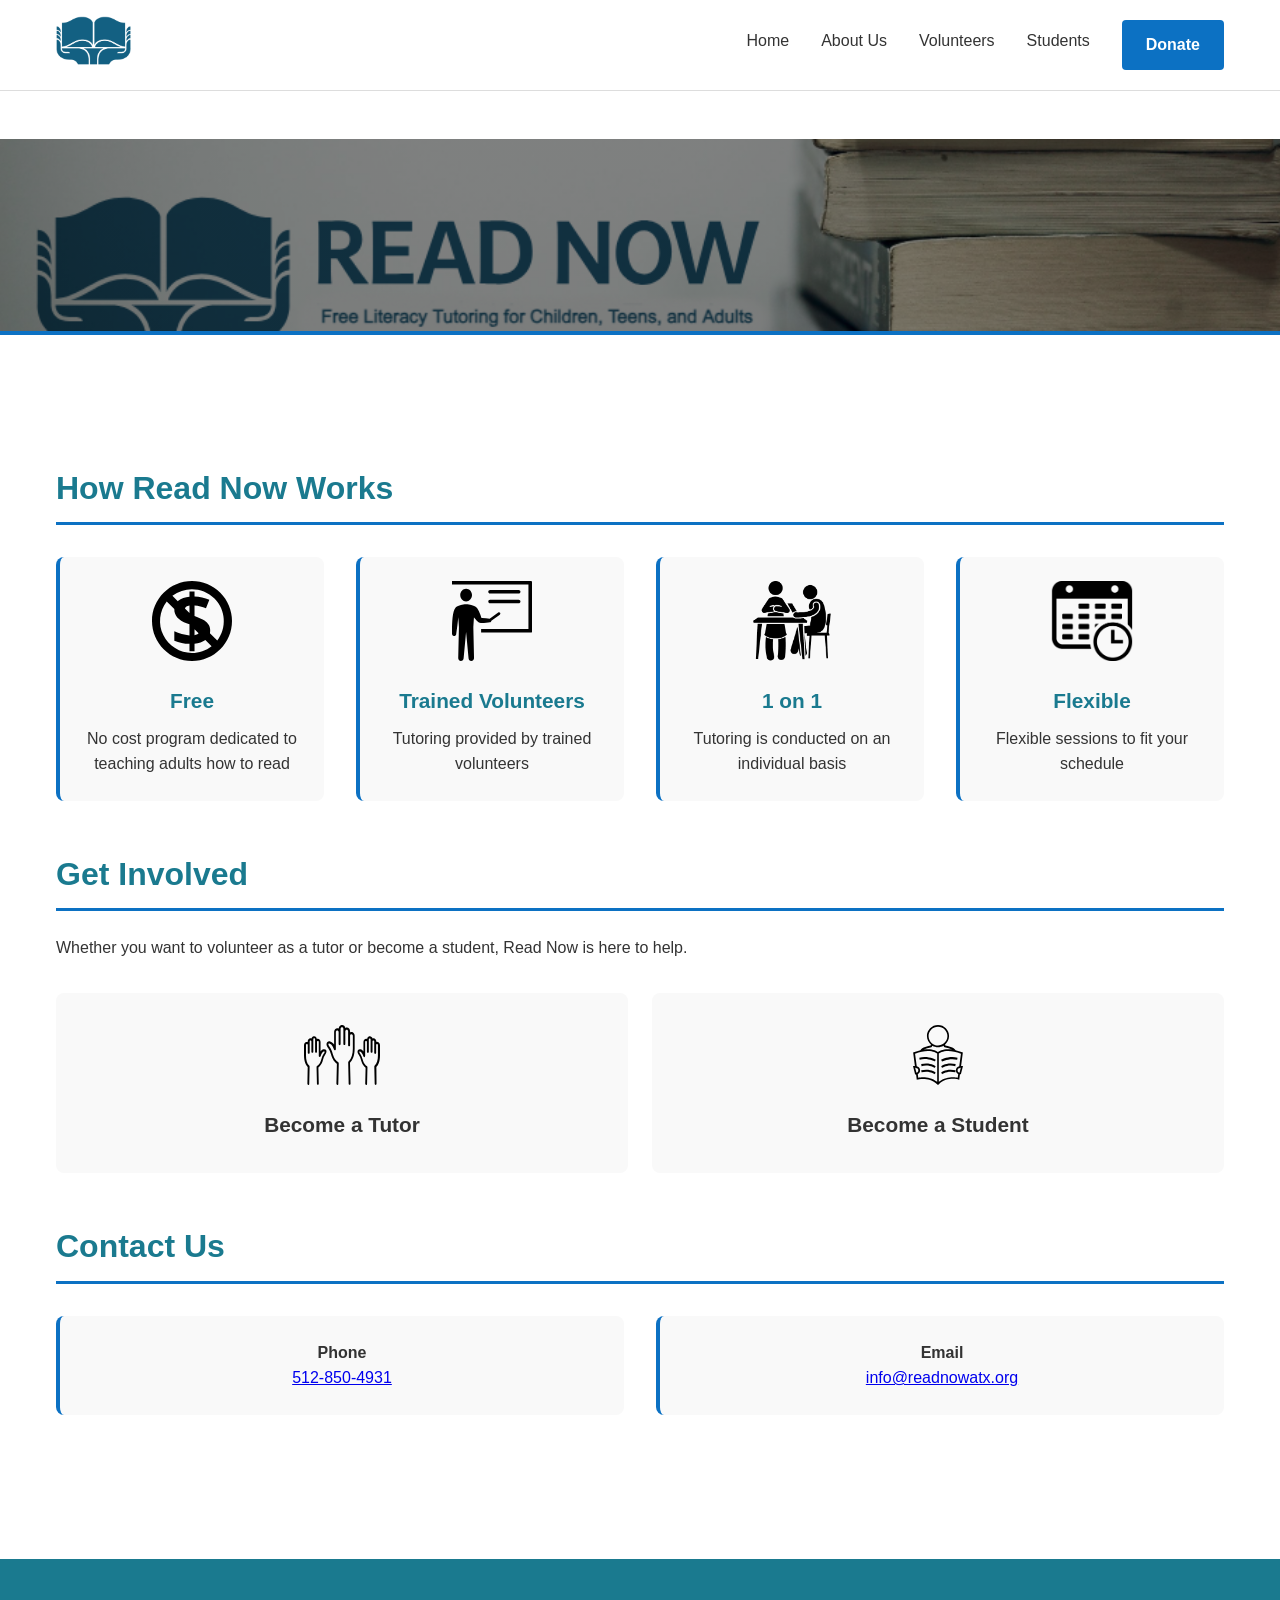
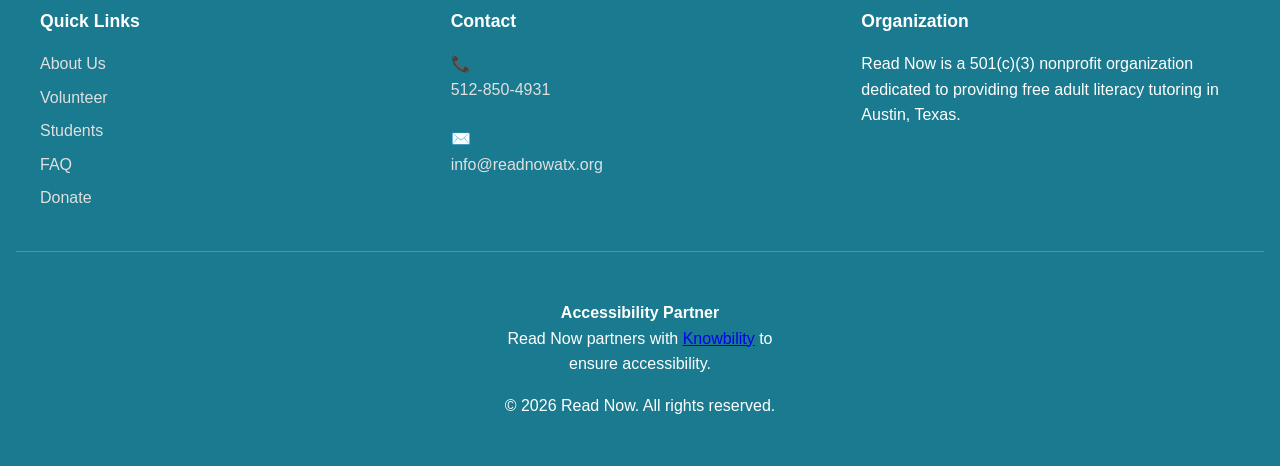
==== commit fdac7df1: "Improve donate page: tax info, readable intro, footer link, current-page nav - Fix "clild" typo in d" ====
--- a/index.html
+++ b/index.html
@@ -42,7 +42,7 @@
           </ul>
         </li>
         <li>
-          <a href="https://paypal.me/readnowatx" target="_blank" class="donate-btn">Donate</a>
+          <a href="donate.html" class="donate-btn">Donate</a>
         </li>
       </ul>
     </nav>
@@ -123,6 +123,7 @@
         <li><a href="volunteer.html">Volunteer</a></li>
         <li><a href="students.html">Students</a></li>
         <li><a href="faq.html">FAQ</a></li>
+        <li><a href="donate.html">Donate</a></li>
       </ul>
     </div>
     <div class="footer-section">
--- a/style.css
+++ b/style.css
@@ -80,6 +80,16 @@
 
 nav a:hover {
   color: var(--primary);
+}
+
+nav a[aria-current="page"] {
+  color: var(--primary);
+  text-decoration: underline;
+  text-underline-offset: 0.3em;
+}
+
+nav a.donate-btn[aria-current="page"] {
+  color: var(--white);
 }
 
 /* Dropdowns */
@@ -172,6 +182,16 @@
   padding-bottom: 0.5rem;
 }
 
+.donate-intro {
+  font-size: 1.2rem;
+  margin-bottom: 0.5rem;
+}
+
+.donate-tax {
+  font-size: 0.95rem;
+  margin-bottom: 1.5rem;
+}
+
 section h3 {
   color: var(--primary);
   font-size: 1.3rem;
@@ -280,6 +300,7 @@
 input[type="text"],
 input[type="email"],
 input[type="phone"],
+input[type="tel"],
 input[type="date"],
 select,
 textarea {
@@ -291,6 +312,13 @@
   font-size: 1rem;
 }
 
+.field-hint {
+  display: block;
+  margin-top: 0.25rem;
+  font-size: 0.8rem;
+  color: #666;
+}
+
 textarea {
   resize: vertical;
   min-height: 120px;
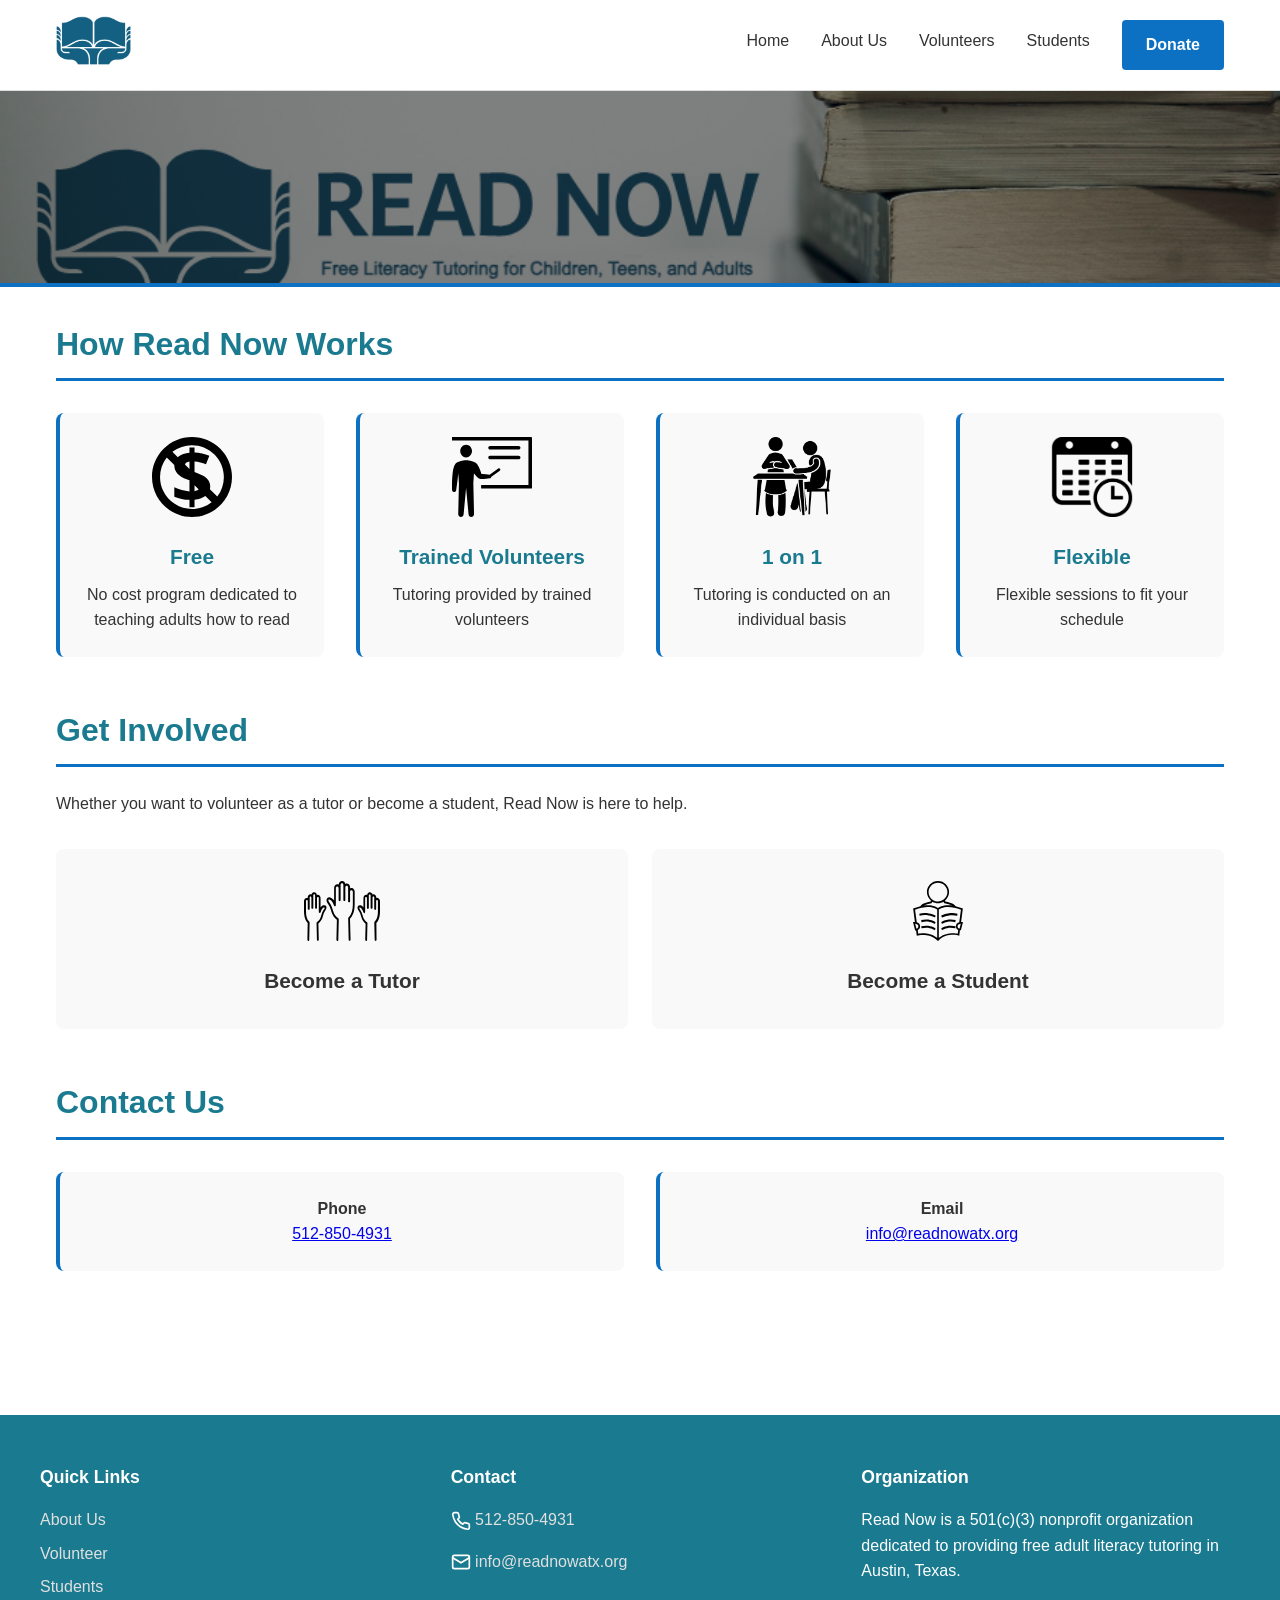
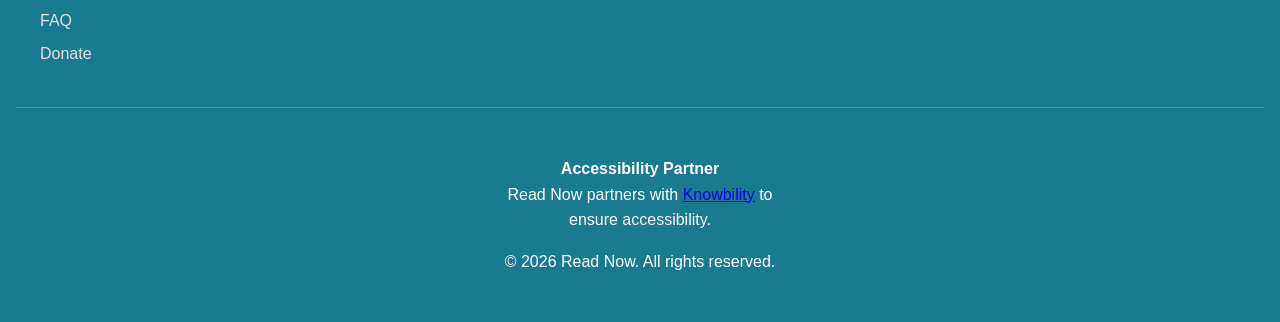
==== commit 554516ff: "Readable heroes, tighter spacing, and SVG footer icons - Inner-page heroes use a brand gradient inst" ====
--- a/index.html
+++ b/index.html
@@ -51,7 +51,7 @@
 
 <main>
 
-<section class="hero">
+<section class="hero hero-banner">
   <div class="container"></div>
 </section>
 
@@ -129,10 +129,10 @@
     <div class="footer-section">
       <h3>Contact</h3>
       <div class="footer-contact">
-        <span>📞 <a href="tel:+15128504931">512-850-4931</a></span>
+        <span><img src="images/phone.svg" alt=""> <a href="tel:+15128504931">512-850-4931</a></span>
       </div>
       <div class="footer-contact">
-        <span>✉️ <a href="mailto:info@readnowatx.org">info@readnowatx.org</a></span>
+        <span><img src="images/email.svg" alt=""> <a href="mailto:info@readnowatx.org">info@readnowatx.org</a></span>
       </div>
     </div>
     <div class="footer-section">
--- a/style.css
+++ b/style.css
@@ -145,28 +145,41 @@
 /* Hero Section */
 .hero {
   background-color: var(--primary);
+  background-image: linear-gradient(135deg, var(--primary-dark), var(--primary));
+  color: var(--white);
+  margin: 0;
+  padding: 3rem 1rem;
+  text-align: center;
+  border-bottom: 4px solid var(--accent);
+}
+
+.hero .container {
+  padding: 0;
+}
+
+/* Homepage banner: the image carries its own logo and text, so no heading goes on top */
+.hero-banner {
   background-image: linear-gradient(rgba(0, 0, 0, 0.45), rgba(0, 0, 0, 0.45)),
     url('images/RN-banner2.png');
   background-size: cover;
   background-position: center;
   background-repeat: no-repeat;
-  color: var(--white);
-  padding: 4rem 1rem;
-  text-align: center;
-  border-bottom: 4px solid var(--accent);
+  padding: 6rem 1rem;
 }
 
 .hero h1 {
   font-size: 2.5rem;
-  margin-bottom: 1rem;
+  margin-bottom: 0.75rem;
 }
 
 .hero p {
   font-size: 1.1rem;
-  margin-bottom: 2rem;
   max-width: 700px;
-  margin-left: auto;
-  margin-right: auto;
+  margin: 0 auto;
+}
+
+.hero + .container > section:first-child {
+  margin-top: 0;
 }
 
 /* Sections */
@@ -412,9 +425,15 @@
   margin-bottom: 1rem;
 }
 
+.footer-contact a {
+  display: inline;
+  margin-bottom: 0;
+}
+
 .footer-contact img {
   height: 20px;
   width: auto;
+  vertical-align: middle;
 }
 
 .footer-bottom {
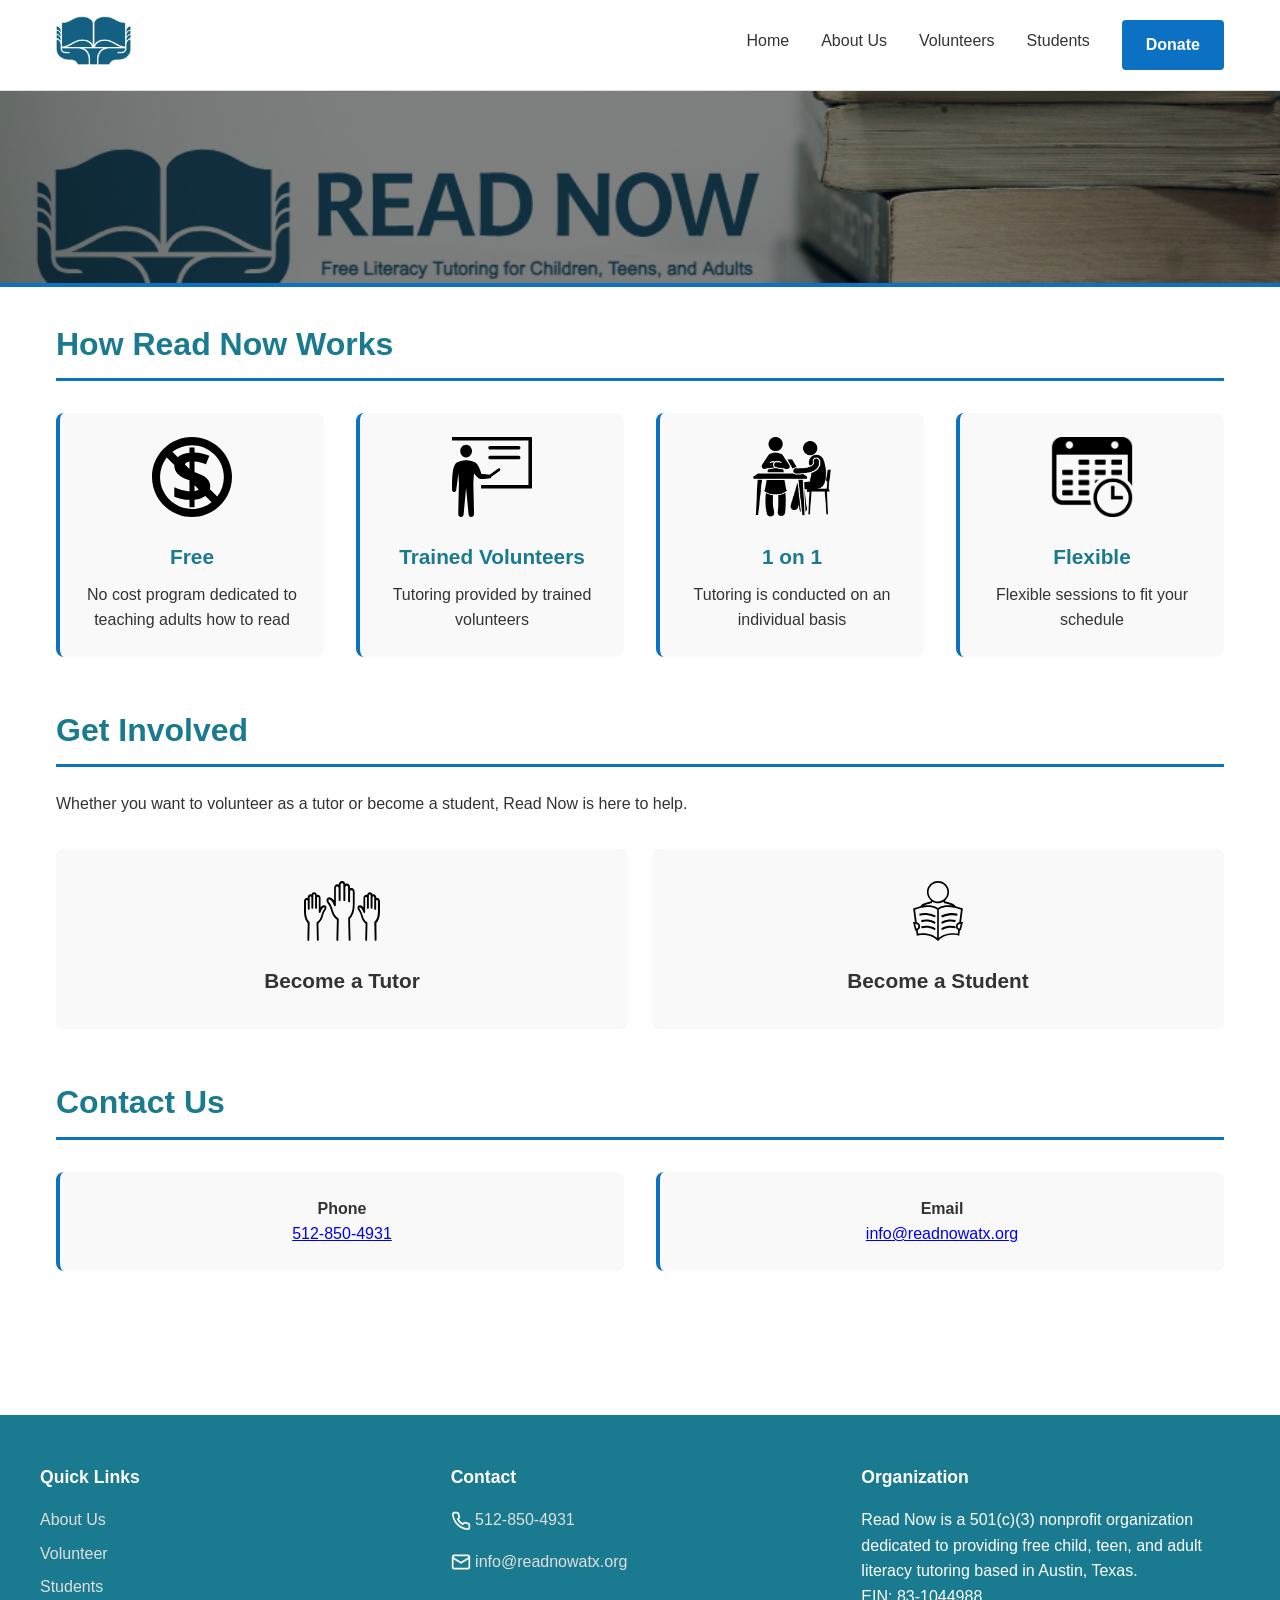
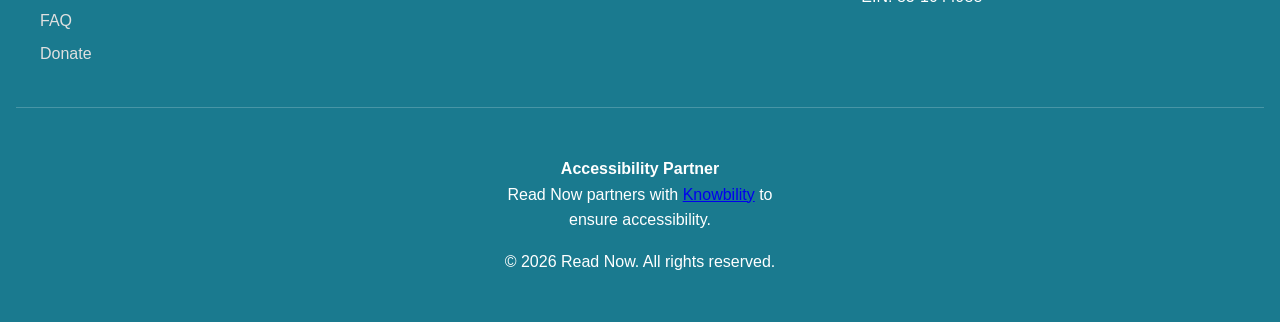
==== commit e7223f97: "Move footer into shared footer.html and add EIN - New footer.html is the single source for every pag" ====
--- a/index.html
+++ b/index.html
@@ -137,7 +137,8 @@
     </div>
     <div class="footer-section">
       <h3>Organization</h3>
-      <p>Read Now is a 501(c)(3) nonprofit organization dedicated to providing free adult literacy tutoring in Austin, Texas.</p>
+      <p>Read Now is a 501(c)(3) nonprofit organization dedicated to providing free child, teen, and adult literacy tutoring based in Austin, Texas.</p>
+      <p>EIN: 83-1044988</p>
     </div>
   </div>
 
